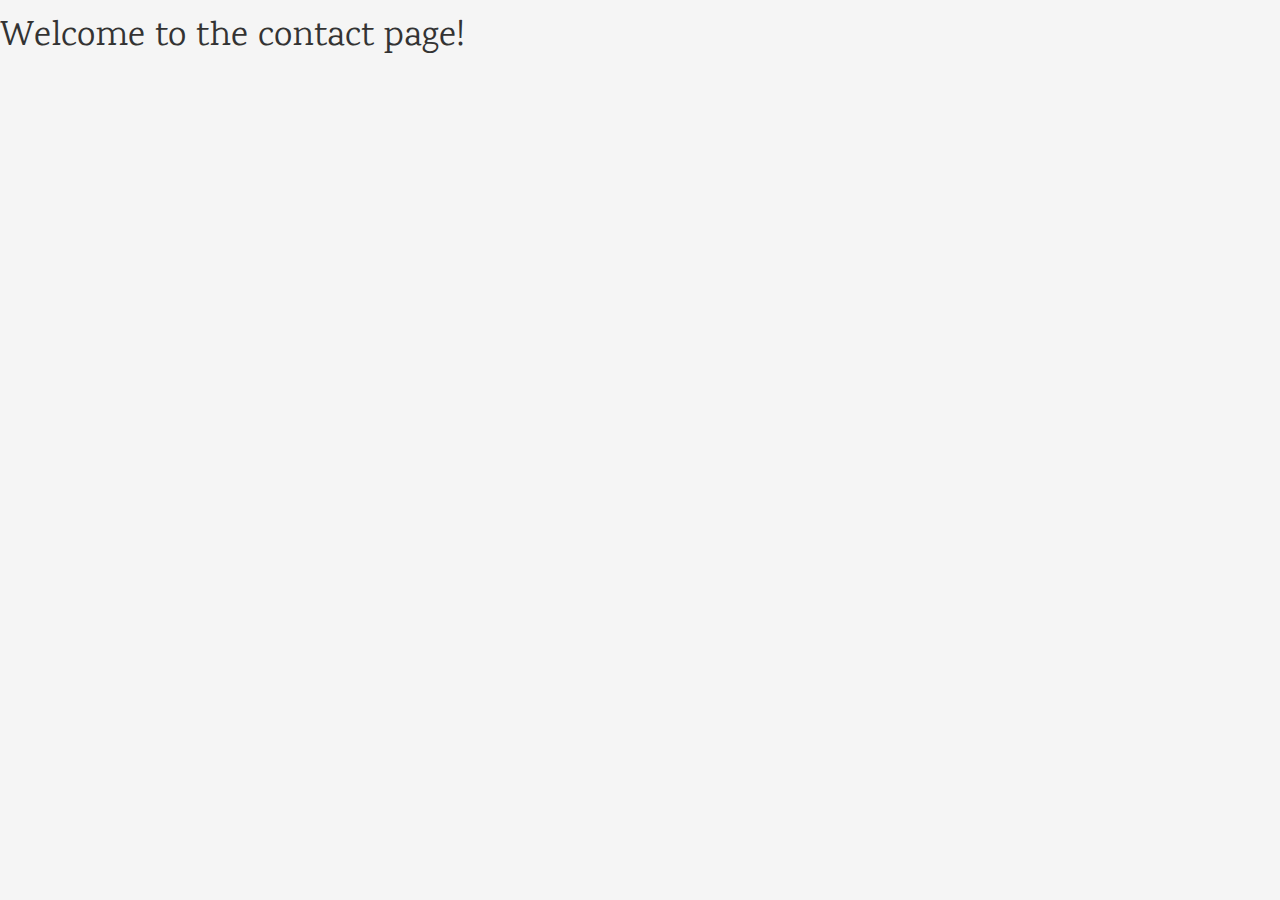
==== contactpage.html @ 3b22be53 "Create contact page" ====
<!DOCTYPE html>
<html>
    <head>
        <title>Contact Page</title>
        <meta charset = 'UTF-8'>
        <meta name="viewport" content="width=device-width, initial-scale=1">
        <link rel="stylesheet" href="https://www.w3schools.com/w3css/4/w3.css">
        <link rel="stylesheet" href="https://fonts.googleapis.com/css?family=Karma">
        <link rel="stylesheet" href="style.css">
    </head>

    <body>
        <h1>Welcome to the contact page!</h1>
    </body>
</html>
---- style.css ----
/* General Font Style */
body, h1, h2, h3, h4, h5, h6 {
    font-family: "Karma", sans-serif;
}

/* Styling for the Bar */
.w3-bar-block .w3-bar-item {
    padding: 20px;
}
.autocomplete {
    position: relative;
    display: inline-block;
}

.autocomplete-items {
    position: absolute;
    border: 1px solid #d4d4d4;
    border-bottom: none;
    border-top: none;
    z-index: 99;
    top: 100%;
    left: 0;
    right: 0;
}

.autocomplete-items div {
    padding: 10px;
    cursor: pointer;
    background-color: #fff;
}

.autocomplete-items div:hover {
    background-color: #e9e9e9;
}

.autocomplete-active {
    background-color: DodgerBlue !important;
    color: #ffffff;
}

/* Wrapper Styling */
.wrapper {
    overflow: hidden;
    position: relative;
}

/* CUNY Login Page Styling */
body {
    background-color: #f5f5f5;
    font-family: Arial, sans-serif;
}

.header1 {
    display: none; 
}

.header2 {
    text-align: center;
    margin-top: 20px;
}

.header2 .cuny-logo img {
    width: 150px; 
}

.container {
    max-width: 600px;
    margin: 0 auto;
    padding: 20px;
    background: #ffffff;
    box-shadow: 0px 0px 10px rgba(0, 0, 0, 0.1);
    border-radius: 8px;
}

h1 {
    color: #333333;
}

h2 {
    color: #333333;
}

h3, h4 {
    color: #666666;
}

.form-signin {
    display: flex;
    flex-direction: column;
    align-items: center;
}

.form-signin .form-control {
    width: 100%;
    padding: 10px;
    margin-bottom: 10px;
    border-radius: 4px;
    border: 1px solid #cccccc;
}

.form-signin .btn {
    width: 100%;
    padding: 10px;
    background-color: #007bff;
    border: none;
    border-radius: 4px;
    color: #ffffff;
    cursor: pointer;
}

.form-signin .btn:hover {
    background-color: #0056b3;
}

.support-links {
    margin-top: 10px;
}

.support-links a {
    color: #007bff;
    text-decoration: none;
}

.support-links a:hover {
    text-decoration: underline;
}


.footer-main {
    background-color: #333333;
    color: #ffffff;
    padding: 20px;
    position: relative;
}

.footer-resources {
    text-align: center;
    margin-top: 20px;
}
.resource-button {
    position: fixed;
    top: 10px;
    right: 10px;
    background-color: red;
    color: white;
    border: none;
    padding: 20px 40px;
    border-radius: 5px;
    font-size: 16px;
    cursor: pointer;
    z-index: 1000; 
}

.resource-button:hover {
    background-color: darkred;
}
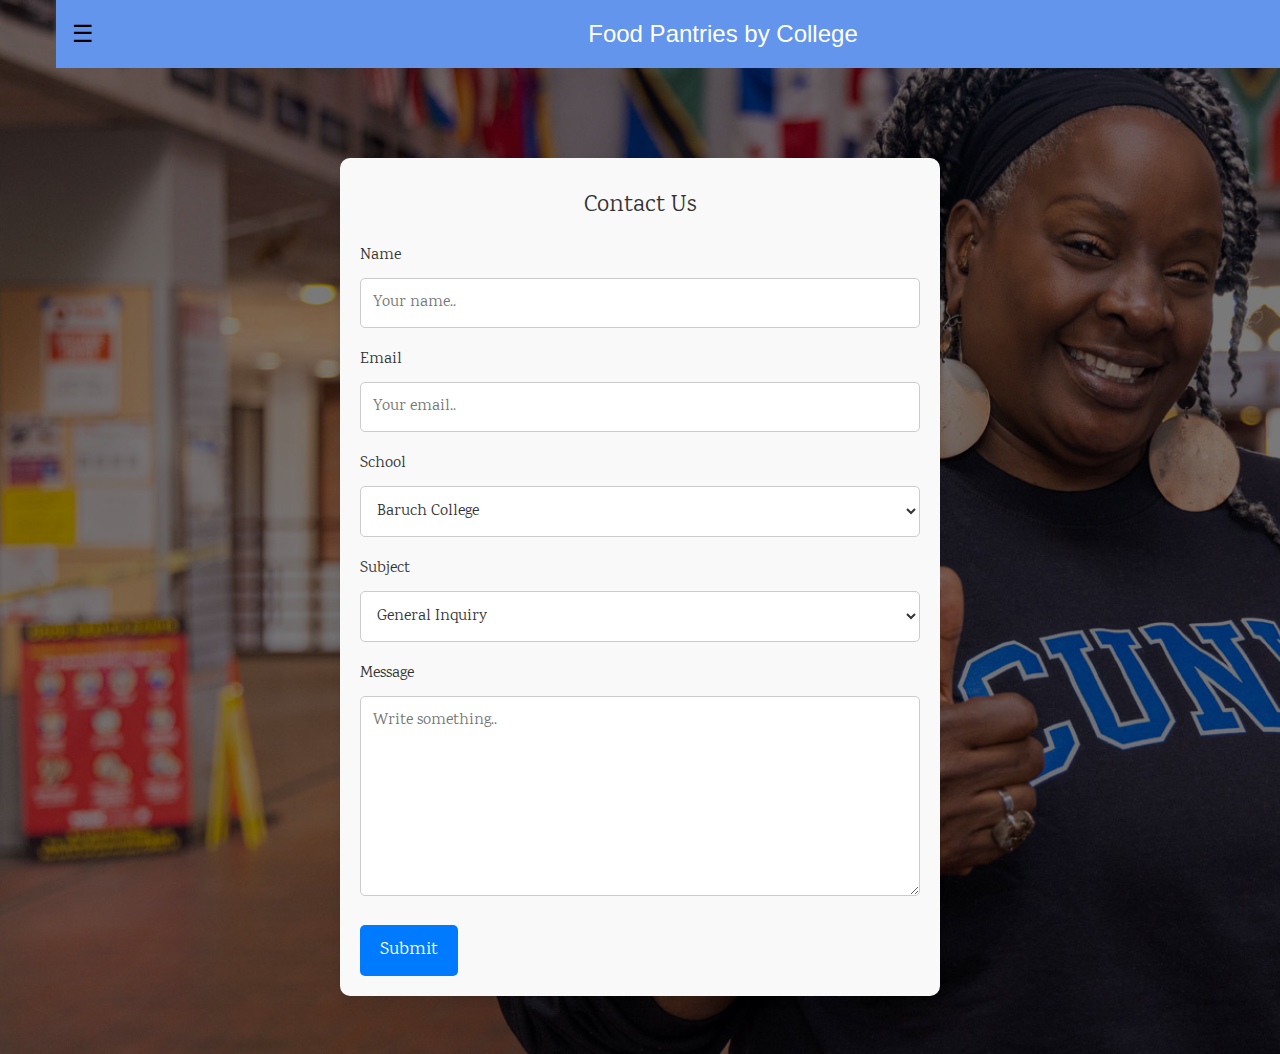
==== commit c2842b71: "Added styling, top bar, background, and form elements" ====
--- a/contactpage.html
+++ b/contactpage.html
@@ -7,9 +7,140 @@
         <link rel="stylesheet" href="https://www.w3schools.com/w3css/4/w3.css">
         <link rel="stylesheet" href="https://fonts.googleapis.com/css?family=Karma">
         <link rel="stylesheet" href="style.css">
+
+        <style>
+            /* General form container styling */
+            .form-container {
+                max-width: 600px;
+                margin: 50px auto;
+                padding: 20px;
+                background-color: #f9f9f9;
+                border-radius: 10px;
+                box-shadow: 0 4px 8px rgba(0, 0, 0, 0.1);
+                font-family: 'Karma', serif;
+            }
+
+            /* Form title styling */
+            .form-container h2 {
+                text-align: center;
+                margin-bottom: 20px;
+                font-size: 24px;
+                color: #333;
+            }
+
+            /* Label styling */
+            .form-container label {
+                font-size: 16px;
+                margin-bottom: 10px;
+                color: #333;
+                display: block;
+            }
+
+            /* Input field styling */
+            .form-container input[type="text"],
+            .form-container input[type="email"],
+            .form-container select,
+            .form-container textarea {
+                width: 100%;
+                padding: 12px;
+                margin-bottom: 20px;
+                border: 1px solid #ccc;
+                border-radius: 5px;
+                box-sizing: border-box;
+                font-size: 16px;
+                color: #333;
+                background-color: #fff;
+                transition: border-color 0.3s ease;
+            }
+
+            /* Focus state for input fields */
+            .form-container input[type="text"]:focus,
+            .form-container input[type="email"]:focus,
+            .form-container select:focus,
+            .form-container textarea:focus {
+                border-color: #66afe9;
+                outline: none;
+            }
+
+            /* Button styling */
+            .form-container input[type="submit"] {
+                background-color: #007bff;
+                color: white;
+                padding: 12px 20px;
+                border: none;
+                border-radius: 5px;
+                cursor: pointer;
+                font-size: 18px;
+                transition: background-color 0.3s ease;
+            }
+
+            /* Hover state for button */
+            .form-container input[type="submit"]:hover {
+                background-color: #0056b3;
+            }
+
+            /* Optional: Add some extra styling for textareas */
+            .form-container textarea {
+                resize: vertical; /* Allows vertical resizing only */
+            }
+
+            /* Optional: Responsive adjustments */
+            @media (max-width: 600px) {
+                .form-container {
+                    padding: 15px;
+                }
+            }
+        </style>
     </head>
 
-    <body>
-        <h1>Welcome to the contact page!</h1>
+    <!--Add Background image-->
+    <body style="background-image:linear-gradient(rgba(0, 0, 0, 0.5), rgba(0, 0, 0, 0.5)), url(image/FormBacker.jpeg); background-size: cover">
+        <div class="w3-main w3-content w3-padding" style="max-width:1200px;margin-top:100px">
+            <div class="w3-top">
+                <div class="w3-xlarge" style="width:100%;margin:auto;background-color:cornflowerblue;">
+                <div class="w3-button w3-padding-16 w3-left" onclick="w3_open()">☰</div>
+                <div class="w3-center w3-padding-16" style="color:white">Food Pantries by College</div>
+                </div>
+            </div>
+            <div class="form-container">
+                <form action="#" method="post">
+                    <h2>Contact Us</h2>
+            
+                    <label for="name">Name</label>
+                    <input type="text" id="name" name="name" placeholder="Your name..">
+            
+                    <label for="email">Email</label>
+                    <input type="email" id="email" name="email" placeholder="Your email..">
+
+                    <label for="school">School</label>
+                    <select id="school" name="school">
+                        <option value = "Baruch College">Baruch College</option>
+                        <option value = "Brooklyn College">Brooklyn College</option>
+                        <option value = "BMCC">BMCC</option>
+                        <option value = "City College">City College</option>
+                        <option value = "CUNY School of Law">CUNY School of Law</option>
+                        <option value = "Hunter College">Hunter College</option>
+                        <option value = "John Jay">John Jay</option>
+                        <option value = "Lehman College">Lehman College</option>
+                        <option value = "Medgar Evers College">Medgar Evers College</option>
+                        <option value = "City Tech">City Tech</option>
+                        <option value = "Queens College">Queens College</option>
+                        <option value = "York College">York College</option>
+                    </select>
+            
+                    <label for="subject">Subject</label>
+                    <select id="subject" name="subject">
+                        <option value="general">General Inquiry</option>
+                        <option value="support">Tuition</option>
+                        <option value="feedback">Feedback</option>
+                    </select>
+            
+                    <label for="message">Message</label>
+                    <textarea id="message" name="message" placeholder="Write something.." style="height:200px"></textarea>
+            
+                    <input type="submit" value="Submit">
+                </form>
+            </div>
+        </div>  
     </body>
 </html>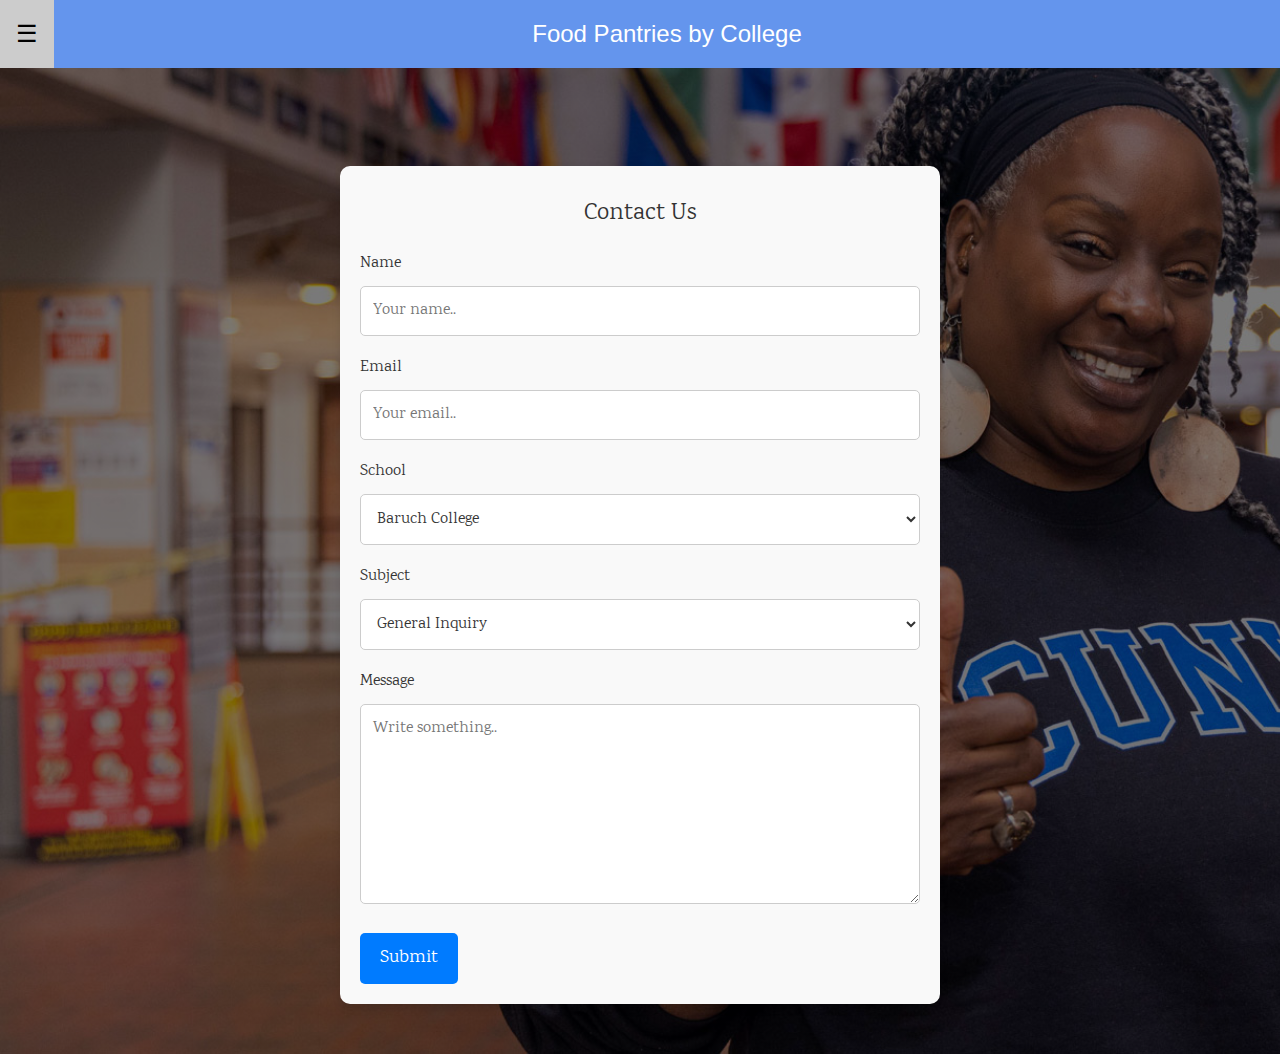
==== commit a43b62c8: "Reformatted content div" ====
--- a/contactpage.html
+++ b/contactpage.html
@@ -93,15 +93,14 @@
         </style>
     </head>
 
-    <!--Add Background image-->
     <body style="background-image:linear-gradient(rgba(0, 0, 0, 0.5), rgba(0, 0, 0, 0.5)), url(image/FormBacker.jpeg); background-size: cover">
-        <div class="w3-main w3-content w3-padding" style="max-width:1200px;margin-top:100px">
-            <div class="w3-top">
-                <div class="w3-xlarge" style="width:100%;margin:auto;background-color:cornflowerblue;">
-                <div class="w3-button w3-padding-16 w3-left" onclick="w3_open()">☰</div>
-                <div class="w3-center w3-padding-16" style="color:white">Food Pantries by College</div>
-                </div>
+        <div class="w3-top">
+            <div class="w3-xlarge" style="width:100%;margin:auto;background-color:cornflowerblue;">
+            <div class="w3-button w3-padding-16 w3-left" onclick="w3_open()">☰</div>
+            <div class="w3-center w3-padding-16" style="color:white">Food Pantries by College</div>
             </div>
+        </div>
+        <div class="w3-main w3-content w3-padding" style="max-width:1200px;margin-top:100px"></div>
             <div class="form-container">
                 <form action="#" method="post">
                     <h2>Contact Us</h2>
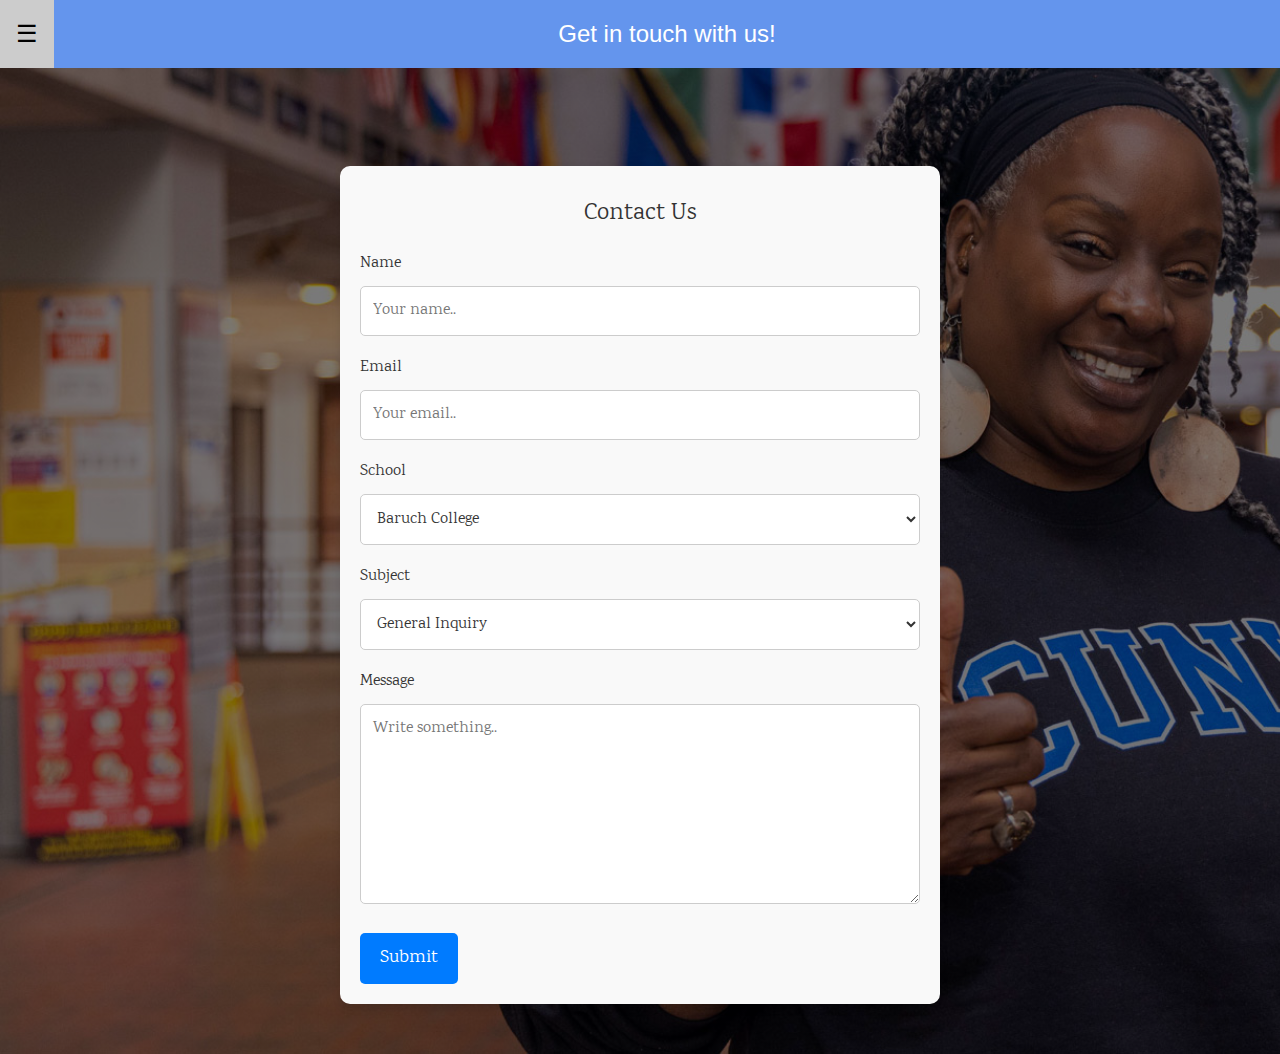
==== commit 03caa518: "Resolved text error in top bar element" ====
--- a/contactpage.html
+++ b/contactpage.html
@@ -97,7 +97,7 @@
         <div class="w3-top">
             <div class="w3-xlarge" style="width:100%;margin:auto;background-color:cornflowerblue;">
             <div class="w3-button w3-padding-16 w3-left" onclick="w3_open()">☰</div>
-            <div class="w3-center w3-padding-16" style="color:white">Food Pantries by College</div>
+            <div class="w3-center w3-padding-16" style="color:white">Get in touch with us!</div>
             </div>
         </div>
         <div class="w3-main w3-content w3-padding" style="max-width:1200px;margin-top:100px"></div>
